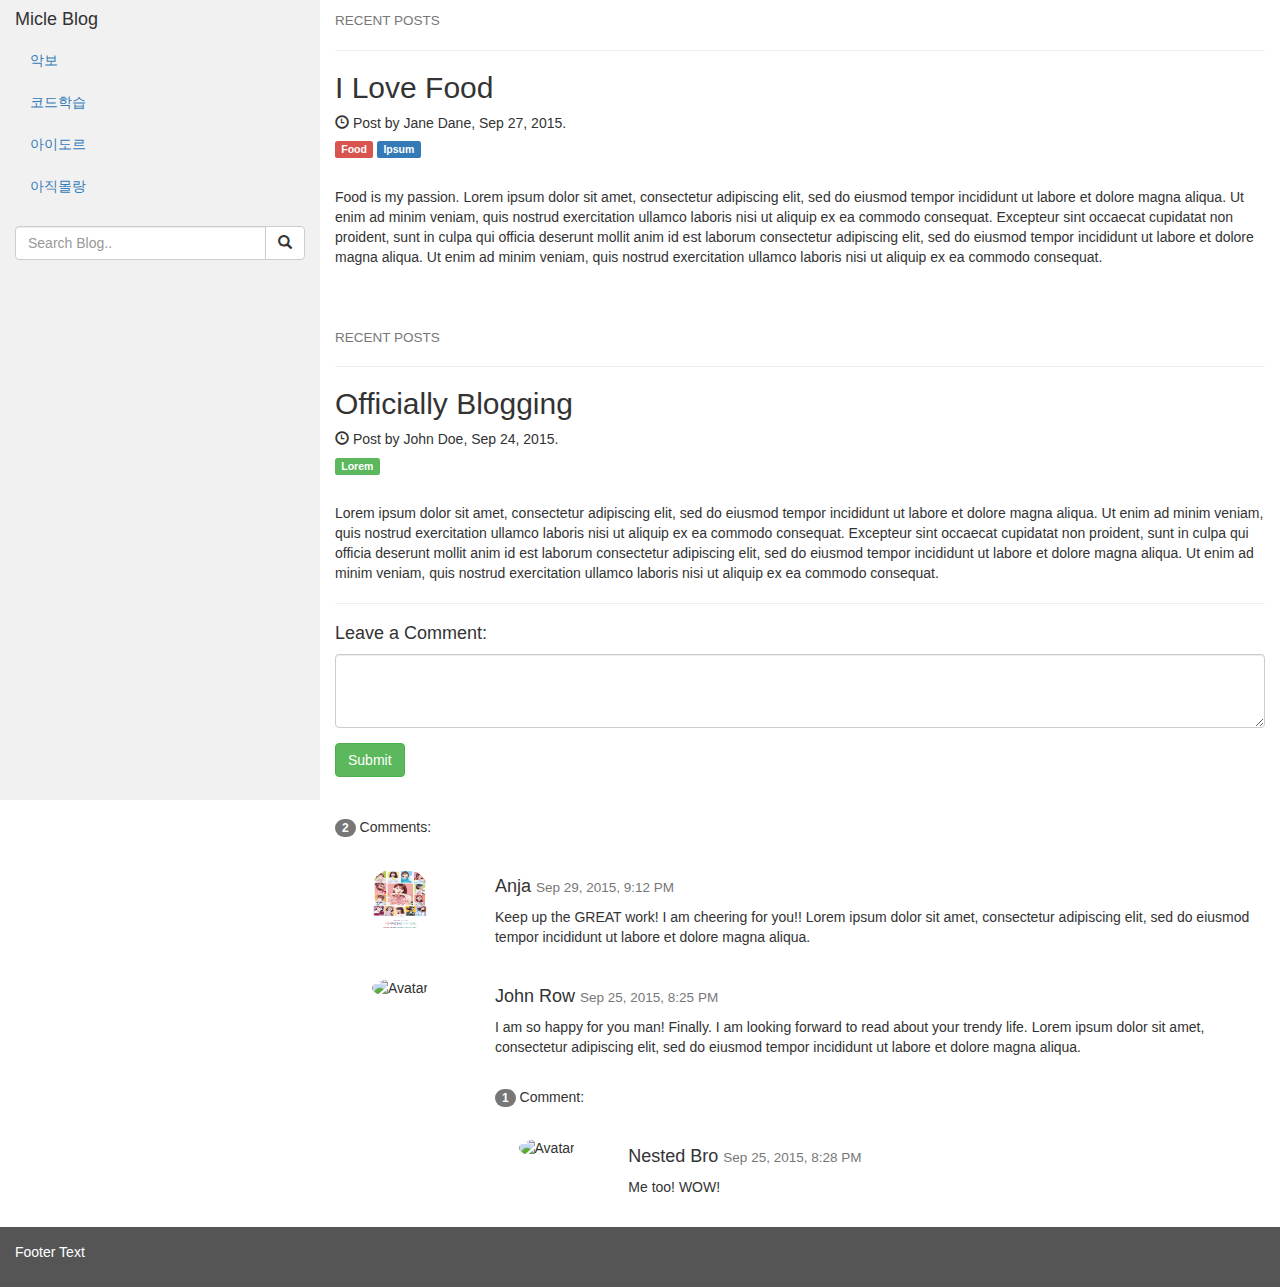
==== Firebase/public/index.html @ 558a5570 "init" ====
<!DOCTYPE html>
<html lang="en">
<head>
  <title>Bootstrap Example</title>
  <meta charset="utf-8">
  <meta name="viewport" content="width=device-width, initial-scale=1">
  <link rel="stylesheet" href="https://maxcdn.bootstrapcdn.com/bootstrap/3.3.7/css/bootstrap.min.css">
  <script src="https://ajax.googleapis.com/ajax/libs/jquery/3.3.1/jquery.min.js"></script>
  <script src="https://maxcdn.bootstrapcdn.com/bootstrap/3.3.7/js/bootstrap.min.js"></script>

  <link rel="stylesheet" type="text/css" href="css/main.css">


  </style>
</head>
<body>

<div class="container-fluid">
  <div class="row content">
    <div class="col-sm-3 sidenav">
      <h4>Micle Blog</h4>
      <ul class="nav nav-pills nav-stacked">
        <li id="active01"><a href="#section1" id= "menu01">home</a></li>
        <li id="active02"><a href="#section2" id= "menu02">Friends</a></li>
        <li id="active03"><a href="#section3" id= "menu03">Family</a></li>
        <li id="active04"><a href="#section4" id= "menu04">Photos</a></li>
      </ul><br>
      <div class="input-group">
        <input type="text" class="form-control" placeholder="Search Blog..">
        <span class="input-group-btn">
          <button class="btn btn-default" type="button">
            <span class="glyphicon glyphicon-search"></span>
          </button>
        </span>
      </div>
    </div>

    <div class="col-sm-9">
      <h4><small>RECENT POSTS</small></h4>
      <hr>
      <h2>I Love Food</h2>
      <h5><span class="glyphicon glyphicon-time"></span> Post by Jane Dane, Sep 27, 2015.</h5>
      <h5><span class="label label-danger">Food</span> <span class="label label-primary">Ipsum</span></h5><br>
      <p>Food is my passion. Lorem ipsum dolor sit amet, consectetur adipiscing elit, sed do eiusmod tempor incididunt ut labore et dolore magna aliqua. Ut enim ad minim veniam, quis nostrud exercitation ullamco laboris nisi ut aliquip ex ea commodo consequat. Excepteur sint occaecat cupidatat non proident, sunt in culpa qui officia deserunt mollit anim id est laborum consectetur adipiscing elit, sed do eiusmod tempor incididunt ut labore et dolore magna aliqua. Ut enim ad minim veniam, quis nostrud exercitation ullamco laboris nisi ut aliquip ex ea commodo consequat.</p>
      <br><br>
      
      <h4><small>RECENT POSTS</small></h4>
      <hr>
      <h2>Officially Blogging</h2>
      <h5><span class="glyphicon glyphicon-time"></span> Post by John Doe, Sep 24, 2015.</h5>
      <h5><span class="label label-success">Lorem</span></h5><br>
      <p>Lorem ipsum dolor sit amet, consectetur adipiscing elit, sed do eiusmod tempor incididunt ut labore et dolore magna aliqua. Ut enim ad minim veniam, quis nostrud exercitation ullamco laboris nisi ut aliquip ex ea commodo consequat. Excepteur sint occaecat cupidatat non proident, sunt in culpa qui officia deserunt mollit anim id est laborum consectetur adipiscing elit, sed do eiusmod tempor incididunt ut labore et dolore magna aliqua. Ut enim ad minim veniam, quis nostrud exercitation ullamco laboris nisi ut aliquip ex ea commodo consequat.</p>
      <hr>

      <h4>Leave a Comment:</h4>
      <form role="form">
        <div class="form-group">
          <textarea class="form-control" rows="3" required></textarea>
        </div>
        <button type="submit" class="btn btn-success">Submit</button>
      </form>
      <br><br>
      
      <p><span class="badge">2</span> Comments:</p><br>
      
      <div class="row">
        <div class="col-sm-2 text-center">
          <img src="img/1.jpg" class="img-circle" height="65" width="65" alt="Avatar">
        </div>
        <div class="col-sm-10">
          <h4>Anja <small>Sep 29, 2015, 9:12 PM</small></h4>
          <p>Keep up the GREAT work! I am cheering for you!! Lorem ipsum dolor sit amet, consectetur adipiscing elit, sed do eiusmod tempor incididunt ut labore et dolore magna aliqua.</p>
          <br>
        </div>
        <div class="col-sm-2 text-center">
          <img src="bird.jpg" class="img-circle" height="65" width="65" alt="Avatar">
        </div>
        <div class="col-sm-10">
          <h4>John Row <small>Sep 25, 2015, 8:25 PM</small></h4>
          <p>I am so happy for you man! Finally. I am looking forward to read about your trendy life. Lorem ipsum dolor sit amet, consectetur adipiscing elit, sed do eiusmod tempor incididunt ut labore et dolore magna aliqua.</p>
          <br>
          <p><span class="badge">1</span> Comment:</p><br>
          <div class="row">
            <div class="col-sm-2 text-center">
              <img src="bird.jpg" class="img-circle" height="65" width="65" alt="Avatar">
            </div>
            <div class="col-xs-10">
              <h4>Nested Bro <small>Sep 25, 2015, 8:28 PM</small></h4>
              <p>Me too! WOW!</p>
              <br>
            </div>
          </div>
        </div>
      </div>
    </div>
  </div>
</div>

<footer class="container-fluid">
  <p>Footer Text</p>
</footer>


<script type="text/javascript" src="js/main.js"></script>
</body>
</html>
---- Firebase/public/css/main.css ----
/* Set height of the grid so .sidenav can be 100% (adjust if needed) */
    .row.content {height: 800px}
    
    /* Set gray background color and 100% height */
    .sidenav {
      background-color: #f1f1f1;
      height: 100%;
    }
    
    /* Set black background color, white text and some padding */
    footer {
      background-color: #555;
      color: white;
      padding: 15px;
    }
    
    /* On small screens, set height to 'auto' for sidenav and grid */
    @media screen and (max-width: 767px) {
      .sidenav {
        height: auto;
        padding: 15px;
      }
      .row.content {height: auto;} 
    }
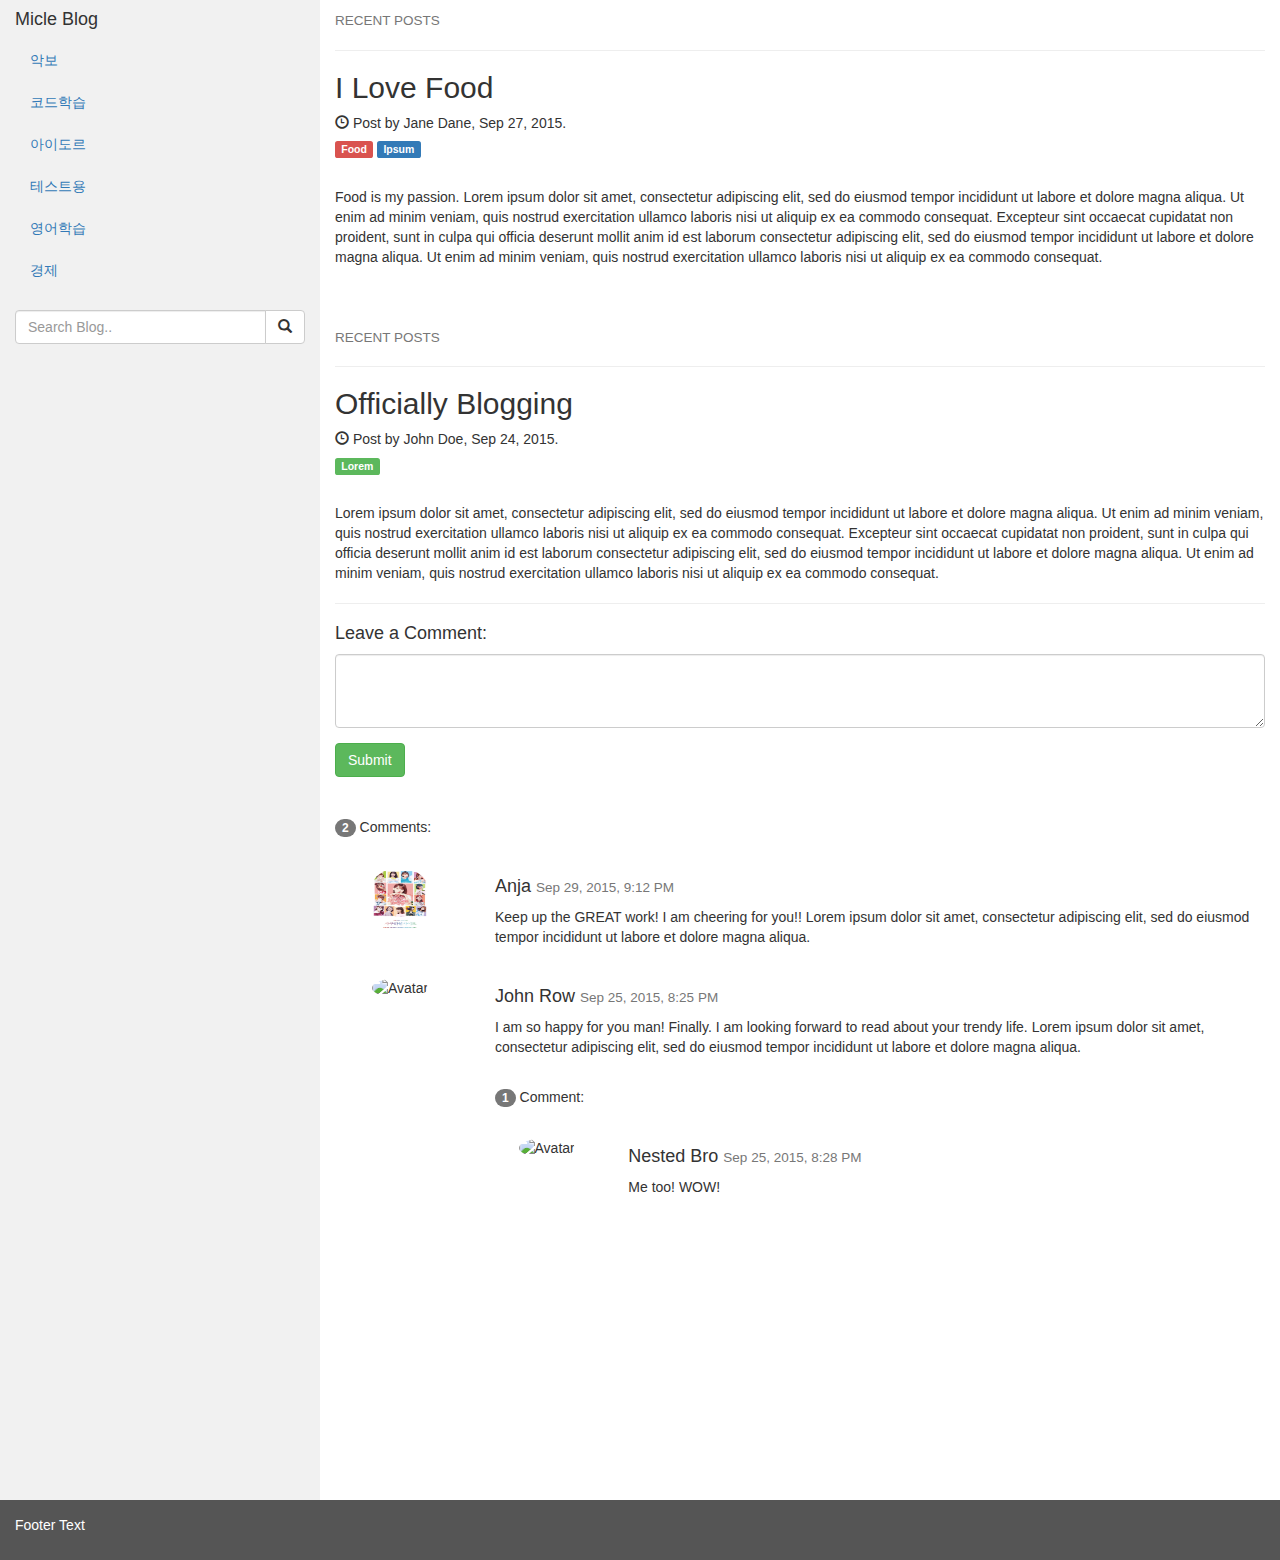
==== commit fde5361a: "init2" ====
--- a/Firebase/public/index.html
+++ b/Firebase/public/index.html
@@ -24,6 +24,8 @@
         <li id="active02"><a href="#section2" id= "menu02">Friends</a></li>
         <li id="active03"><a href="#section3" id= "menu03">Family</a></li>
         <li id="active04"><a href="#section4" id= "menu04">Photos</a></li>
+        <li id="active05"><a href="#section4" id= "menu05">Photos</a></li>
+        <li id="active06"><a href="#section4" id= "menu06">Photos</a></li>
       </ul><br>
       <div class="input-group">
         <input type="text" class="form-control" placeholder="Search Blog..">
--- a/Firebase/public/css/main.css
+++ b/Firebase/public/css/main.css
@@ -1,5 +1,5 @@
     /* Set height of the grid so .sidenav can be 100% (adjust if needed) */
-    .row.content {height: 800px}
+    .row.content {height: 1500px}
     
     /* Set gray background color and 100% height */
     .sidenav {
